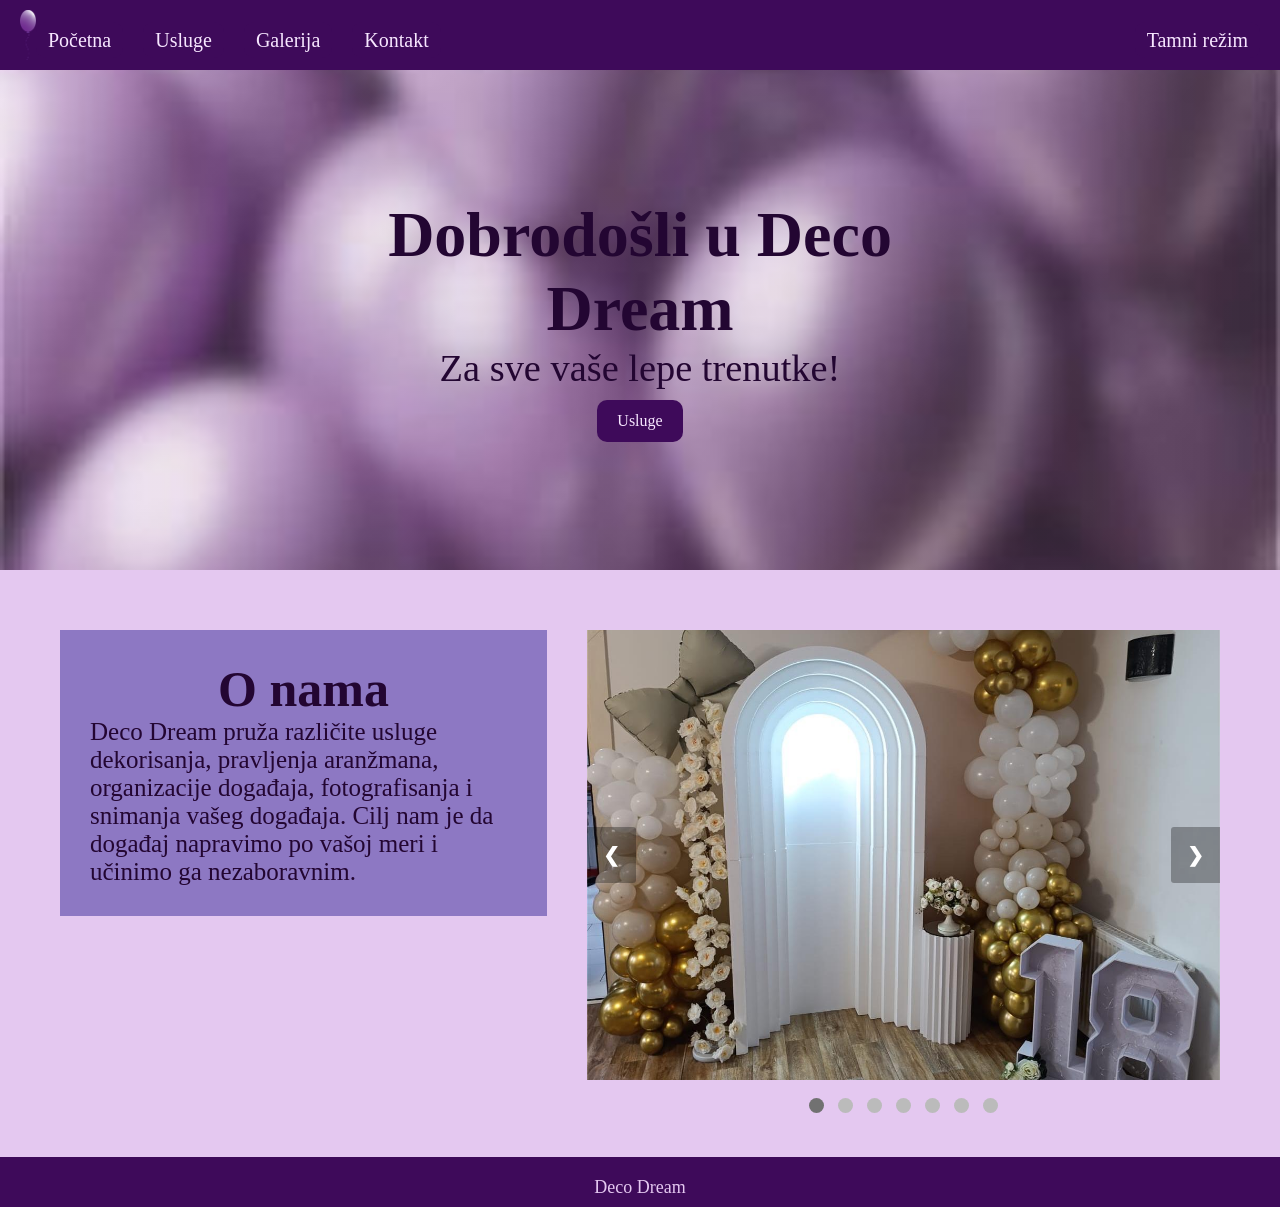
==== index.html @ 083548cb "Add files via upload" ====
<!DOCTYPE html>
<html lang="en">
<head>
    <meta charset="UTF-8">
    <meta name="viewport" content="width=device-width, initial-scale=1.0">
    <title>Deco Dream</title>
    <link rel="stylesheet" href="style.css">
</head>
<body>
  <header>
    <nav class="meni">
        <img class="logo" src="slike\logo_Deco_Dream.png" alt="logo">
        <input type="checkbox" id="menu-toggle">
        <label for="menu-toggle" class="hamburger">&#9776;</label>
          <ul class="meni_linkovi">
            <li><a href="index.html" class="dugme">Početna</a></li>
            <li><a href="usluge.html" class="dugme">Usluge</a></li>
            <li><a href="galerija.html" class="dugme">Galerija</a></li>
            <li><a href="kontakt.html" class="dugme">Kontakt</a></li>
          </ul>
          <button class="dugme" id="tamno" onclick="tamni_rezim()">Tamni režim</button>
    </nav>
</header>
<main class="sadrzaj">
<div class="hero-image">
    <div class="hero-text">
        <h1>Dobrodošli u Deco Dream</h1>
        <p>Za sve vaše lepe trenutke!</p>
        <div class="hero-button">
          <a href="usluge.html" class="dugme" id="button">Usluge</a>
        </div>
    </div>
</div>

<div class="onama_galerija">
<div class="info">
    <h1>O nama</h1>
    <p>Deco Dream pruža različite usluge dekorisanja, pravljenja aranžmana, organizacije događaja, fotografisanja i snimanja vašeg događaja. Cilj nam je da događaj napravimo po vašoj meri i učinimo ga nezaboravnim.  </p>
</div>
<div class="galerija_kontejner">
    <div class="galerija_slideshow">
        <img src="slike/slika1.jpg" id="slika">
        
        <a class="prev" onclick="sledece(-1)">&#10094;</a>
        <a class="next" onclick="sledece(1)">&#10095;</a>
    </div>

    <br>

    <div style="text-align:center">
        <span class="tacka" onclick="trenutni_slajd(0)"></span> 
        <span class="tacka" onclick="trenutni_slajd(1)"></span> 
        <span class="tacka" onclick="trenutni_slajd(2)"></span>
        <span class="tacka" onclick="trenutni_slajd(3)"></span>
        <span class="tacka" onclick="trenutni_slajd(4)"></span>
        <span class="tacka" onclick="trenutni_slajd(5)"></span>
        <span class="tacka" onclick="trenutni_slajd(6)"></span>
    </div>
</div>
</div>
</main>
<footer>
  <p>Deco Dream</p>
</footer>
<script src="script_index.js"></script>
<script src="scriptDark.js"></script>
</body>
</html>
---- style.css ----
* {
    box-sizing: border-box;
    margin: 0;
    padding: 0;
    font-family: 'Times New Roman', Times, serif;
    color: #230632;
}

body {
    display: flex;
    flex-direction: column;
    width: 100%;
    min-height: 100vh;
    background-color: #e4c8f0;

}
.sadrzaj{
        flex: 1;
}

header{
    position: sticky;
    top: 0;
    z-index: 9999;
}

.meni{
    position: sticky;
    top: 0;
    left: 0;
    z-index: 8000;
    display: flex;
    align-items: center;
    height: 70px;
    width: 100%;
    padding: 10px 20px;
    background-color: #3e0a5a;
}

.logo{
    height: 50px;
    width: auto;
}

.meni_linkovi{
    list-style-type: none;
    display: flex;
    gap: 20px;
    margin: 0;
    padding: 0;
}

.meni_linkovi li a, #tamno, #obrisiPretragu {
    text-decoration: none;
    display: flex;
    align-items: center;
    font-size: 20px;
    padding: 8px 12px;
    line-height: 1;
}

#tamno {
    margin-left: auto;
}

 .dugme {
    font-size: 16px;
    margin-top: 10px;
    padding: 10px;
    border-radius: 10px;
    background: #3e0a5a;
    color: #f7e7ff;
    border: none;
    cursor: pointer;
    transition: 0.3s;
}

#nedavnoDugme{
    width: 20%;
    height: 45px;
    margin-left: 25px;
    margin-top: 50px;
    margin-bottom: 50px;  
    
}

.dugme:hover{
    background-color:  #d694fa;
    color: #3e0a5a;
}

.hamburger {
    display: none; 
    font-size: 30px;
    cursor: pointer;
    color: #e4c8f0;
}

#menu-toggle {
    display: none; 
}

.hero-image {
  width: 100%;
  height: 500px;
  min-height: 300px;
  margin-bottom: 60px;
  background-image:linear-gradient(rgba(198, 151, 206, 0.25), rgba(198, 151, 206, 0.25)), url("slike/Picsart_25-06-07_01-15-34-811.jpg");
  background-position: center;
  background-repeat: no-repeat;
  background-size: cover;
  position: relative;
}

.hero-text {
  position: absolute;
  top: 50%;
  left: 50%;
  transform: translate(-50%, -50%);
  text-align: center;
}

.hero-text h1 {
  font-size: 5vw;
}

.hero-text p {
  font-size: 3vw;
}

#button {
    display: inline-block;
    margin-top: 10px;
    padding: 12px 20px;
    text-decoration: none;
}

.onama_galerija {
    max-width: 1200px;
    margin: 40px auto;
    padding: 0 20px;

    display: grid;
    grid-template-columns: 1fr 1.3fr;
    gap: 40px;
    align-items: start;
}

.info {
    
    padding: 30px;
    background-color: #614faba7;
}

.info h1 {
    font-size: 50px;
    text-align: center;
}

.info p {
    font-size: 25px;
}

.galerija_kontejner, .galerija_slideshow { 
    position: relative; 
    width: 100%; 
    max-width: 800px;
    margin: auto; 
}

.galerija_slideshow { 
    height: 450px;    
    overflow: hidden; 
    background-color: #f0f0f0;
}
.galerija_slideshow img { 
    width: 100%;
    height: 100%;    
    object-fit: cover; 
    display: block;
}

.prev, .next {
    cursor: pointer;
    position: absolute;
    top: 50%;
    transform: translateY(-50%);
    padding: 16px;
    color: white;
    font-weight: bold;
    font-size: 20px;
    background-color: rgba(0,0,0,0.3);
    border-radius: 0 3px 3px 0;
    user-select: none;
    transition: 0.3s;
}
.next { right: 0; border-radius: 3px 0 0 3px; }
.prev:hover, .next:hover { background-color: rgba(0,0,0,0.8); }


.tacka {
    cursor: pointer;
    height: 15px;
    width: 15px;
    margin: 0 5px;
    background-color: #bbb;
    border-radius: 50%;
    display: inline-block;
    transition: 0.6s ease;
}
.active, .tacka:hover { background-color: #717171; }

#unos{
    width: 100%;
    max-width: 400px;
    display: block;
    padding: 10px 15px;
    margin: 20px 0 20px auto;
    border: 2px solid #3e0a5a;
    border-radius: 10px;
    font-size: 16px;
    outline: none;
}

#unos:focus {
    border-color: #d694fa;
}

.usluge {
    display: flex;
    justify-content: center;
    gap: 15px;
    padding: 15px;
    margin: 30px auto;
    width: fit-content;
    z-index: 100;
}

.usluge a {
    position: relative;
    text-decoration: none; 
    color: #754290; 
    transition: 0.3s;
    padding: 5px 10px; 
}

.usluge a::after {
    content: "";
    position: absolute;
    bottom: 4px;
    left: 50%;
    transform: translateX(-50%) scaleX(0);
    width: 80%;
    height: 2px;
    background: #d694fa;
    transition: 0.3s ease;
}

.usluge a:hover {
    color: #5a0f80; 
}

.usluge a:hover::after {
    transform: translateX(-50%) scaleX(1);
}

.usluge a.aktivan::after {
    transform: translateX(-50%) scaleX(1);
}
#detalji {
    display: grid;
    grid-template-columns: repeat(auto-fit, minmax(260px, 1fr));
    gap: 20px;
    padding: 25px;
}

.kartica {
    background: white;
    border-radius: 15px;
    padding: 20px;
    width: 85%;
    height: 160px;
    box-shadow: 0 6px 18px rgba(0,0,0,0.08);
    transition: 0.3s ease;
    display: flex;
    flex-direction: column;
    justify-content: space-between;
}

.kartica:hover {
    transform: translateY(-5px);
    box-shadow: 0 10px 25px rgba(0,0,0,0.12);
}

.kartica h2 {
    font-size: 18px;
    margin-bottom: 10px;
}

.kartica p {
    font-size: 14px;
    line-height: 1.4;
    color: #555;
}

#popupBox {
    position: fixed;
    inset: 0;

    display: none;
    justify-content: center;
    align-items: center;

    background: rgba(0,0,0,0.6);
    z-index: 9999;
}

.popup {
    background: white;
    width: 90%;
    max-width: 650px;

    padding: 25px;
    border-radius: 15px;

    box-shadow: 0 15px 40px rgba(0,0,0,0.25);

    animation: popupIn 0.25s ease;
}

@keyframes popupIn {
    from {
        transform: scale(0.85);
        opacity: 0;
    }
    to {
        transform: scale(1);
        opacity: 1;
    }
}

.popup h1 {
    font-size: 22px;
    margin-bottom: 10px;
}

.popup p {
    color: #555;
}

.popup h3 {
    margin-top: 10px;
    color: #3e0a5a;
}

.popup ul {
    margin-top: 10px;
    padding-left: 20px;
}

.popup li {
    margin-bottom: 6px;
}

#nedavnoPregledano{
    background:white;
    margin:20px;
    padding:20px;
    border-radius:10px;
    box-shadow:0 2px 10px rgba(0,0,0,0.1);
}

table{
    width:100%;
    border-collapse:collapse;
}

td, th{
    padding:10px;
    border-bottom:1px solid #ddd;
    text-align:left;
}


.naslov h1{
    text-align: center;
    padding: 20px;
    color: #754290;
}

.galerija_container {
    max-width: 1200px;
    margin: 40px auto;
    padding: 0 20px;
}

.red {
    display: flex;
    gap: 20px; 
}

.kolona {
    flex: 1;
    display: flex;
    flex-direction: column;
    gap: 15px;
}

.kolona img {
    width: 100%;
    border: 5px solid #620694;
    display: block;
}

.forma{
    display: flex;
    justify-content: center;
    max-width: 600px;
    width: 90%;
    margin: 40px auto;
    border-radius: 5px;
    background-color: #e4c8f0;
    border: 2px solid #3e0a5a;
    padding: 15px;
}



#naslov_forma {
    text-align: center;
    margin-top: 20px;
    color: #754290;
}

label{
    width: 100%;
    margin-bottom: 10px;
}

input, select, textarea {
  width: 100%;
  margin-bottom: 10px;
  padding: 10px;
  border: 2px solid #3e0a5a;
  border-radius: 5px;
  resize: vertical;
  box-sizing: border-box;
}

input::placeholder, select::placeholder, textarea::placeholder{
    color: black;
}

.dugmadi{
    display: flex;
    justify-content: center;
    gap: 20px;
}

input[type=submit], input[type=reset]{
    width: 200px;   
}

@media (max-width: 900px) {

    .onama_galerija {
        grid-template-columns: 1fr;
    }

    .galerija_slideshow {
        height: 300px;
    }

    .red {
        flex-direction: column;
    }

    #detalji {
        grid-template-columns: 1fr;
    }

    .kartica {
        width: 100%;
    }

    .info{
        text-align: center;
    }
}

@media (max-width: 768px) {

    .hamburger {
        display: block;
    }

    .meni {
        flex-wrap: wrap;
        justify-content: space-between;
    }

    .meni_linkovi {
        display: none;
        flex-direction: column;
        width: 100%;
    }

    #menu-toggle:checked + .hamburger + .meni_linkovi {
        display: flex;
    }

    .hero-text h1 {
        font-size: 6vw;
    }

    .hero-text p {
        font-size: 4vw;
    }

    .usluge {
        flex-direction: column;
        align-items: center;
    }

    #nedavnoDugme {
        width: 80%;
        margin: 20px auto;
        display: block;
    }    
}

@media (max-width: 600px) {

    .galerija_slideshow {
        height: 30vh;
    }

    form {
        flex-direction: column;
    }

    input, select, textarea {
        width: 100%;
    }

    input[type=submit],
    input[type=reset] {
        width: 100%;
    }
}

@media (max-width: 400px) {

    .logo {
        height: 40px;
    }

    .hero-text h1 {
        font-size: 7vw;
    }

    .hero-text p {
        font-size: 5vw;
    }

    .kartica {
        padding: 15px;
    }

    .popup {
        width: 95%;
    }
}

footer {
    /* position: fixed;
    left: 0;
    bottom: 0; */
    width: 100%;
    height: 50px;
    padding: 20px;
    background-color: #3e0a5a;
    z-index: 5000;  
}

footer p{
    color: #e4c8f0;
    font-size: 18px;
    text-align: center;
}
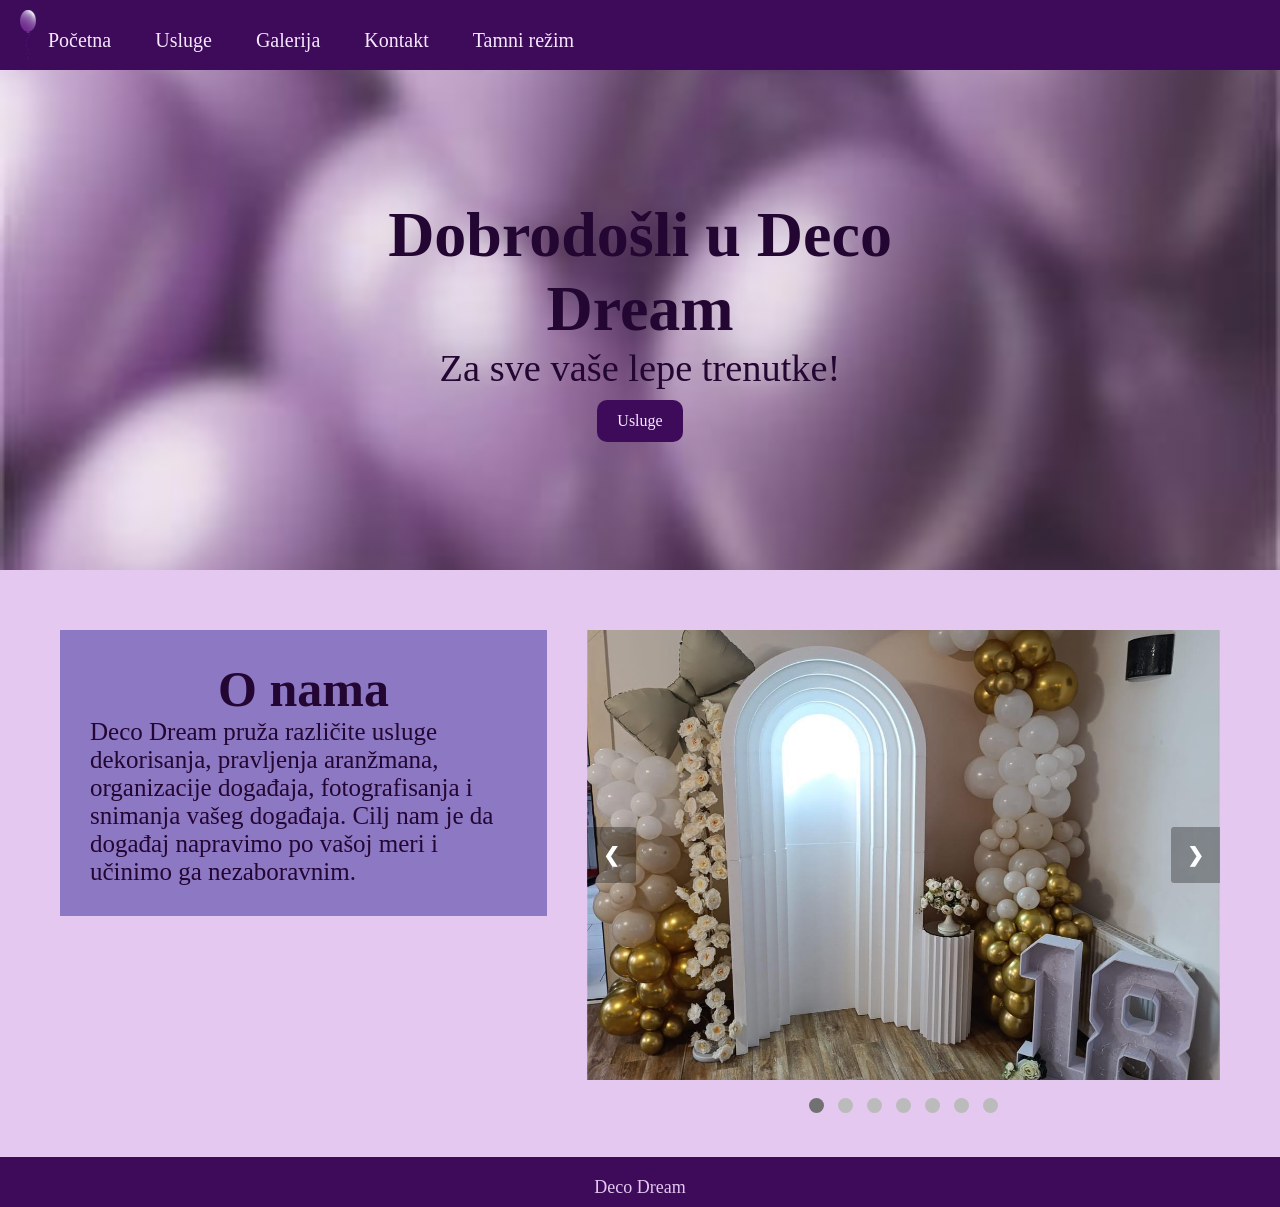
==== commit 7ce2bbe0: "Update index.html" ====
--- a/index.html
+++ b/index.html
@@ -17,8 +17,9 @@
             <li><a href="usluge.html" class="dugme">Usluge</a></li>
             <li><a href="galerija.html" class="dugme">Galerija</a></li>
             <li><a href="kontakt.html" class="dugme">Kontakt</a></li>
+            <li><button class="dugme" id="tamno" onclick="tamni_rezim()">Tamni režim</button></li>
           </ul>
-          <button class="dugme" id="tamno" onclick="tamni_rezim()">Tamni režim</button>
+          
     </nav>
 </header>
 <main class="sadrzaj">
--- a/style.css
+++ b/style.css
@@ -488,7 +488,7 @@
     }
 }
 
-@media (max-width: 768px) {
+/* @media (max-width: 768px) {
 
     .hamburger {
         display: block;
@@ -527,6 +527,98 @@
         margin: 20px auto;
         display: block;
     }    
+}
+ */
+
+@media (max-width: 768px) {
+
+    .meni {
+        flex-wrap: wrap;
+        height: auto;
+        padding: 10px;
+    }
+
+    .logo {
+        height: 45px;
+    }
+
+    .hamburger {
+        display: block;
+        margin-left: auto;
+    }
+
+    .meni_linkovi {
+        display: none;
+        flex-direction: column;
+        width: 100%;
+        gap: 10px;
+        margin-top: 10px;
+    }
+
+    #menu-toggle:checked + .hamburger + .meni_linkovi {
+        display: flex;
+    }
+
+    .meni_linkovi li a {
+        justify-content: center;
+        width: 100%;
+    }
+
+    #tamno {
+        width: 100%;
+        margin: 10px 0 0;
+        justify-content: center;
+    }
+
+    #unos {
+        max-width: 100%;
+        margin: 20px auto;
+    }
+
+    #obrisiPretragu {
+        width: 100%;
+        margin-top: 10px;
+    }
+
+    .usluge {
+        flex-direction: column;
+        align-items: center;
+        width: 100%;
+    }
+
+    .dugmadi {
+        flex-direction: column;
+        align-items: center;
+    }
+
+    input[type=submit],
+    input[type=reset] {
+        width: 100%;
+    }
+
+    .hero-text h1 {
+        font-size: 8vw;
+    }
+
+    .hero-text p {
+        font-size: 5vw;
+    }
+
+    .onama_galerija {
+        grid-template-columns: 1fr;
+    }
+
+    .red {
+        flex-direction: column;
+    }
+
+    .kartica {
+        width: 100%;
+    }
+
+    .galerija_slideshow {
+        height: 300px;
+    }
 }
 
 @media (max-width: 600px) {
